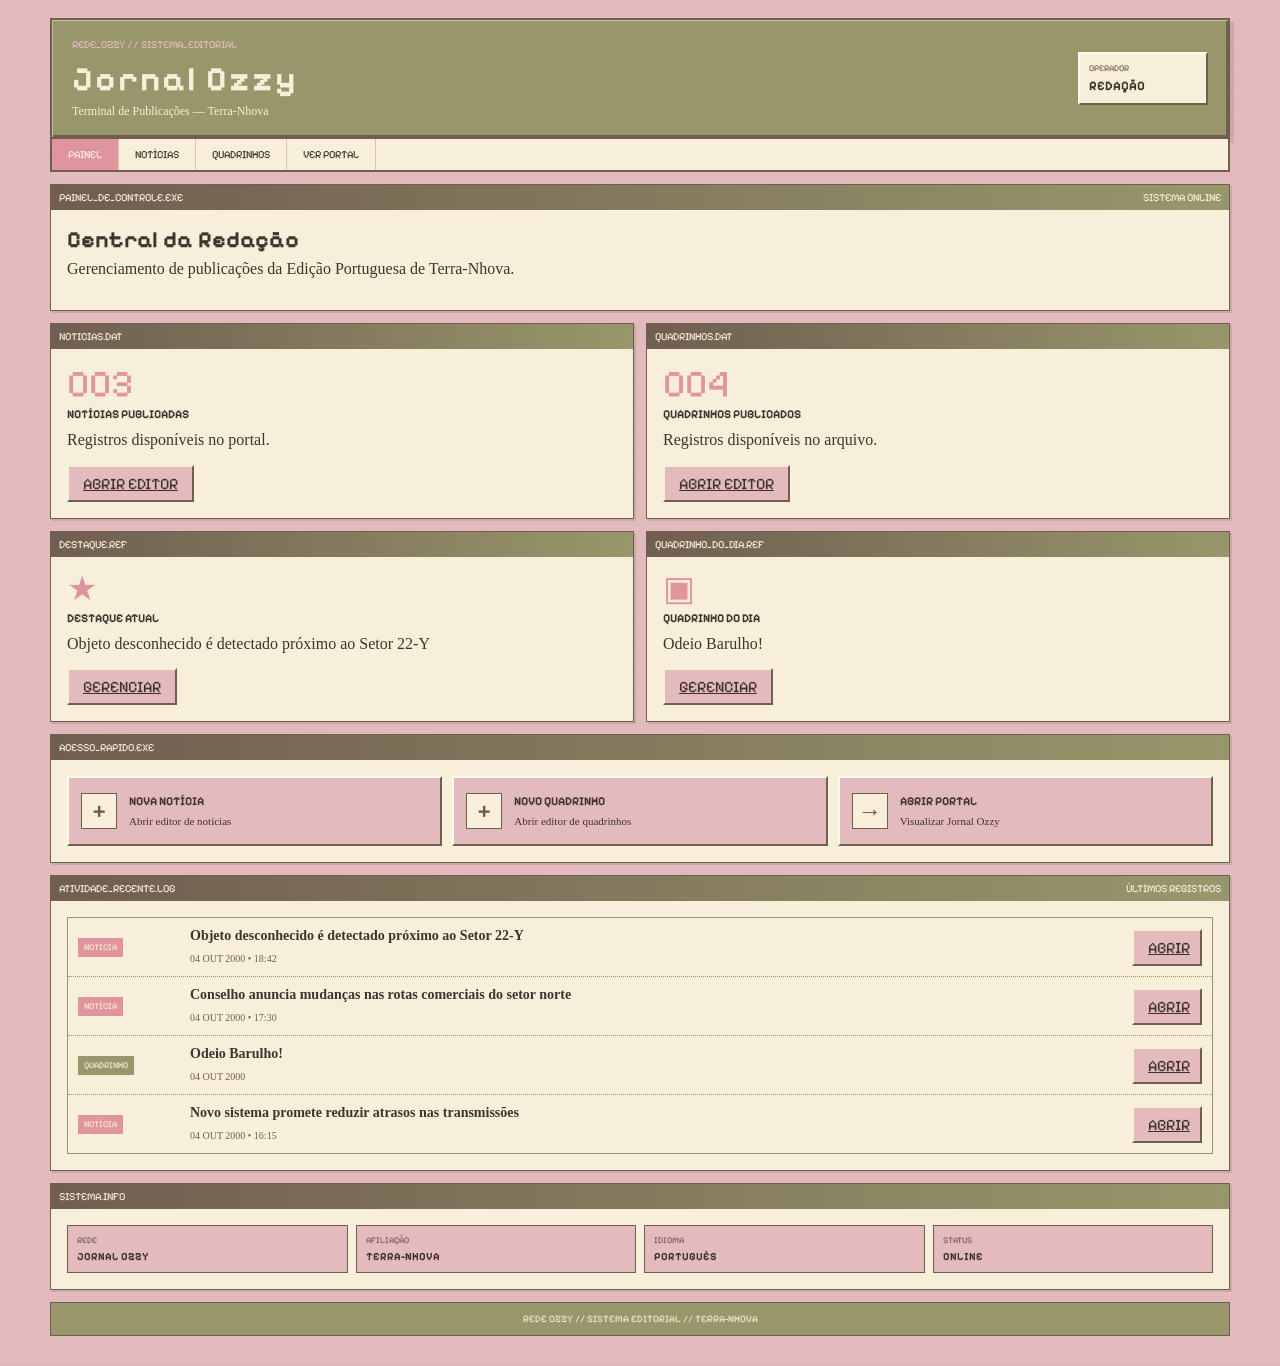
==== dev/index.html @ 7afa3015 "Add files via upload" ====
<!DOCTYPE html>
<html lang="pt-BR">

<head>
    <meta charset="UTF-8">
    <meta name="viewport" content="width=device-width, initial-scale=1.0">

    <title>Sistema Editorial | Jornal Ozzy</title>

    <link rel="stylesheet" href="../css/style.css">
    <link rel="stylesheet" href="../css/dev.css">
</head>

<body class="dev-body">


    <!-- ========================================
         CABEÇALHO DEV
    ========================================= -->

    <header class="dev-topo">

        <div class="dev-identidade">

            <span class="dev-sistema">
                REDE_OZZY // SISTEMA_EDITORIAL
            </span>

            <h1>
                Jornal Ozzy
            </h1>

            <p>
                Terminal de Publicações — Terra-Nhova
            </p>

        </div>


        <div class="dev-status">

            <span>
                OPERADOR
            </span>

            <strong>
                REDAÇÃO
            </strong>

        </div>

    </header>


    <!-- ========================================
         MENU DEV
    ========================================= -->

    <nav class="dev-menu">

        <a href="index.html" class="ativo">
            PAINEL
        </a>

        <a href="noticias.html">
            NOTÍCIAS
        </a>

        <a href="quadrinhos.html">
            QUADRINHOS
        </a>

        <a href="../index.html">
            VER PORTAL
        </a>

    </nav>


    <!-- ========================================
         PAINEL
    ========================================= -->

    <main class="dev-container">


        <!-- ========================================
             STATUS DO SISTEMA
        ========================================= -->

        <section class="dev-janela">

            <div class="dev-barra">

                <span>
                    PAINEL_DE_CONTROLE.EXE
                </span>

                <span>
                    SISTEMA ONLINE
                </span>

            </div>


            <div class="dev-conteudo">

                <h2>
                    Central da Redação
                </h2>

                <p>
                    Gerenciamento de publicações da
                    Edição Portuguesa de Terra-Nhova.
                </p>

            </div>

        </section>


        <!-- ========================================
             RESUMO
        ========================================= -->

        <section class="dev-dashboard-grid">


            <!-- NOTÍCIAS -->

            <article class="dev-janela dev-resumo-card">

                <div class="dev-barra">
                    NOTICIAS.DAT
                </div>

                <div class="dev-conteudo">

                    <span class="dev-resumo-numero" id="total-noticias">
                        003
                    </span>

                    <strong>
                        NOTÍCIAS PUBLICADAS
                    </strong>

                    <p>
                        Registros disponíveis no portal.
                    </p>

                    <a
                        href="noticias.html"
                        class="botao-retro"
                    >
                        ABRIR EDITOR
                    </a>

                </div>

            </article>


            <!-- QUADRINHOS -->

            <article class="dev-janela dev-resumo-card">

                <div class="dev-barra">
                    QUADRINHOS.DAT
                </div>

                <div class="dev-conteudo">

                    <span class="dev-resumo-numero" id="total-quadrinhos">
                        004
                    </span>

                    <strong>
                        QUADRINHOS PUBLICADOS
                    </strong>

                    <p>
                        Registros disponíveis no arquivo.
                    </p>

                    <a
                        href="quadrinhos.html"
                        class="botao-retro"
                    >
                        ABRIR EDITOR
                    </a>

                </div>

            </article>


            <!-- DESTAQUE -->

            <article class="dev-janela dev-resumo-card">

                <div class="dev-barra">
                    DESTAQUE.REF
                </div>

                <div class="dev-conteudo">

                    <span class="dev-resumo-icone">
                        ★
                    </span>

                    <strong>
                        DESTAQUE ATUAL
                    </strong>

                    <p id="destaque-atual">
                        Objeto desconhecido é detectado
                        próximo ao Setor 22-Y
                    </p>

                    <a
                        href="noticias.html"
                        class="botao-retro"
                    >
                        GERENCIAR
                    </a>

                </div>

            </article>


            <!-- QUADRINHO DO DIA -->

            <article class="dev-janela dev-resumo-card">

                <div class="dev-barra">
                    QUADRINHO_DO_DIA.REF
                </div>

                <div class="dev-conteudo">

                    <span class="dev-resumo-icone">
                        ▣
                    </span>

                    <strong>
                        QUADRINHO DO DIA
                    </strong>

                    <p id="quadrinho-atual">
                        Odeio Barulho!
                    </p>

                    <a
                        href="quadrinhos.html"
                        class="botao-retro"
                    >
                        GERENCIAR
                    </a>

                </div>

            </article>

        </section>


        <!-- ========================================
             AÇÕES RÁPIDAS
        ========================================= -->

        <section class="dev-janela">

            <div class="dev-barra">

                <span>
                    ACESSO_RAPIDO.EXE
                </span>

            </div>


            <div class="dev-conteudo">

                <div class="dev-atalhos">


                    <a
                        href="noticias.html"
                        class="dev-atalho"
                    >

                        <span class="dev-atalho-icone">
                            +
                        </span>

                        <div>

                            <strong>
                                NOVA NOTÍCIA
                            </strong>

                            <small>
                                Abrir editor de notícias
                            </small>

                        </div>

                    </a>


                    <a
                        href="quadrinhos.html"
                        class="dev-atalho"
                    >

                        <span class="dev-atalho-icone">
                            +
                        </span>

                        <div>

                            <strong>
                                NOVO QUADRINHO
                            </strong>

                            <small>
                                Abrir editor de quadrinhos
                            </small>

                        </div>

                    </a>


                    <a
                        href="../index.html"
                        class="dev-atalho"
                    >

                        <span class="dev-atalho-icone">
                            →
                        </span>

                        <div>

                            <strong>
                                ABRIR PORTAL
                            </strong>

                            <small>
                                Visualizar Jornal Ozzy
                            </small>

                        </div>

                    </a>

                </div>

            </div>

        </section>


        <!-- ========================================
             ÚLTIMAS PUBLICAÇÕES
        ========================================= -->

        <section class="dev-janela">

            <div class="dev-barra">

                <span>
                    ATIVIDADE_RECENTE.LOG
                </span>

                <span>
                    ÚLTIMOS REGISTROS
                </span>

            </div>


            <div class="dev-conteudo">

                <div
                    class="dev-atividade"
                    id="atividade-recente"
                >


                    <!-- REGISTRO 01 -->

                    <article class="dev-atividade-item">

                        <span class="dev-atividade-tipo">
                            NOTÍCIA
                        </span>

                        <div>

                            <strong>
                                Objeto desconhecido é detectado
                                próximo ao Setor 22-Y
                            </strong>

                            <small>
                                04 OUT 2000 • 18:42
                            </small>

                        </div>

                        <a
                            href="noticias.html"
                            class="botao-retro"
                        >
                            ABRIR
                        </a>

                    </article>


                    <!-- REGISTRO 02 -->

                    <article class="dev-atividade-item">

                        <span class="dev-atividade-tipo">
                            NOTÍCIA
                        </span>

                        <div>

                            <strong>
                                Conselho anuncia mudanças nas
                                rotas comerciais do setor norte
                            </strong>

                            <small>
                                04 OUT 2000 • 17:30
                            </small>

                        </div>

                        <a
                            href="noticias.html"
                            class="botao-retro"
                        >
                            ABRIR
                        </a>

                    </article>


                    <!-- REGISTRO 03 -->

                    <article class="dev-atividade-item">

                        <span class="dev-atividade-tipo dev-tipo-quadrinho">
                            QUADRINHO
                        </span>

                        <div>

                            <strong>
                                Odeio Barulho!
                            </strong>

                            <small>
                                04 OUT 2000
                            </small>

                        </div>

                        <a
                            href="quadrinhos.html"
                            class="botao-retro"
                        >
                            ABRIR
                        </a>

                    </article>


                    <!-- REGISTRO 04 -->

                    <article class="dev-atividade-item">

                        <span class="dev-atividade-tipo">
                            NOTÍCIA
                        </span>

                        <div>

                            <strong>
                                Novo sistema promete reduzir
                                atrasos nas transmissões
                            </strong>

                            <small>
                                04 OUT 2000 • 16:15
                            </small>

                        </div>

                        <a
                            href="noticias.html"
                            class="botao-retro"
                        >
                            ABRIR
                        </a>

                    </article>

                </div>

            </div>

        </section>


        <!-- ========================================
             INFORMAÇÕES DO SISTEMA
        ========================================= -->

        <section class="dev-janela">

            <div class="dev-barra">
                SISTEMA.INFO
            </div>


            <div class="dev-conteudo">

                <div class="dev-sistema-info">

                    <div>

                        <span>
                            REDE
                        </span>

                        <strong>
                            JORNAL OZZY
                        </strong>

                    </div>


                    <div>

                        <span>
                            AFILIAÇÃO
                        </span>

                        <strong>
                            TERRA-NHOVA
                        </strong>

                    </div>


                    <div>

                        <span>
                            IDIOMA
                        </span>

                        <strong>
                            PORTUGUÊS
                        </strong>

                    </div>


                    <div>

                        <span>
                            STATUS
                        </span>

                        <strong>
                            ONLINE
                        </strong>

                    </div>

                </div>

            </div>

        </section>


        <!-- ========================================
             RODAPÉ
        ========================================= -->

        <div class="dev-rodape">

            REDE OZZY //
            SISTEMA EDITORIAL //
            TERRA-NHOVA

        </div>

    </main>

</body>

</html>
---- css/style.css ----
@import url('https://fonts.googleapis.com/css2?family=Pixelify+Sans:wght@400;500;600;700&display=swap');

:root {

  /* PALETA JORNAL OZZY */

  --rosa: #E0949E;
  --rosa-claro: #E3BABE;

  --creme: #F7EFDA;

  --oliva: #98976B;

  --marrom: #705E50;


  /* CORES FUNCIONAIS */

  --verde: #98976B;
  --verde-escuro: #705E50;

  --papel: #E3BABE;
  --papel-claro: #F7EFDA;

  --azul: #E0949E;
  --azul-claro: #E3BABE;

  --borda: #705E50;

  --texto: #3f342d;
}

/* ==============================
   BASE
================================ */

* {
  box-sizing: border-box;
}

body {
  margin: 0;

  background:
    repeating-linear-gradient(
      0deg,
      rgba(0,0,0,.025),
      rgba(0,0,0,.025) 1px,
      transparent 1px,
      transparent 3px
    ),
    #bcb5a1;

  color: var(--texto);

  font-family: "Special Elite", serif;
}


/* ==============================
   CABEÇALHO
================================ */

.topo {
  max-width: 1180px;

  margin: 18px auto 0;
  padding: 20px;

  background: var(--verde);
  color: #eee8d6;

  border: 2px solid #102e2b;

  box-shadow:
    inset 1px 1px #6f8f87,
    inset -2px -2px #082b28,
    4px 4px rgba(0,0,0,.2);

  display: flex;
  justify-content: space-between;
  align-items: center;
}


.logo-area h1 {
  font-family: "Pixelify Sans", sans-serif;

  font-size: 52px;
  letter-spacing: 4px;

  margin: 0;
}


.logo-area p {
  margin: 4px 0 0;

  font-size: 14px;
}


.data {
  text-align: right;

  font-family: "Pixelify Sans";
}

.data span {
  display: block;

  margin-top: 5px;

  font-size: 13px;
}


/* ==============================
   MENU
================================ */

.menu {
  max-width: 1180px;

  margin: 0 auto;

  background: #d8d1be;

  border:
    2px solid var(--borda);

  padding: 5px;

  display: flex;
}


.menu a {
  color: #222;
  text-decoration: none;

  font-family: "Pixelify Sans";

  padding: 9px 18px;

  border-right: 1px solid #858174;
}


.menu a:hover {
  background: var(--azul);
  color: white;
}


/* ==============================
   LAYOUT
================================ */

.pagina {
  max-width: 1180px;

  margin: 15px auto;

  display: grid;

  grid-template-columns:
    minmax(0, 1fr)
    310px;

  gap: 15px;
}


.conteudo {
  display: flex;
  flex-direction: column;

  gap: 15px;
}


.sidebar {
  display: flex;
  flex-direction: column;

  gap: 15px;
}


/* ==============================
   JANELAS WINDOWS
================================ */

.janela {
  background: var(--papel-claro);

  border: 2px solid #817d70;

  box-shadow:
    inset 1px 1px white,
    inset -1px -1px #aaa493,
    3px 3px rgba(0,0,0,.18);
}


.barra-janela {
  height: 31px;

  padding-left: 8px;

  background:
    linear-gradient(
      90deg,
      #1c5887,
      #3c83b4
    );

  color: white;

  display: flex;
  align-items: center;
  justify-content: space-between;

  font-family: "Pixelify Sans";
  font-weight: bold;
}


.controles {
  display: flex;
  gap: 2px;

  margin-right: 3px;
}


.controles button {
  width: 23px;
  height: 23px;

  padding: 0;

  background: #d8d1bd;

  border-top: 2px solid white;
  border-left: 2px solid white;

  border-right: 2px solid #5c5a53;
  border-bottom: 2px solid #5c5a53;

  font-weight: bold;
}


.janela-conteudo {
  padding: 18px;
}


/* ==============================
   MANCHETE
================================ */

.categoria,
.tag {
  display: inline-block;

  background: var(--verde);

  color: white;

  padding: 5px 9px;

  font-family: "Pixelify Sans";
  font-size: 13px;
}


.destaque h2 {
  font-family: Georgia, serif;

  font-size: 37px;
  line-height: 1;

  margin:
    14px 0
    8px;
}


.subtitulo {
  font-size: 17px;

  line-height: 1.5;
}


.imagem-placeholder {
  min-height: 290px;

  background:
    repeating-linear-gradient(
      45deg,
      #cac4b4,
      #cac4b4 10px,
      #d9d3c2 10px,
      #d9d3c2 20px
    );

  border: 2px inset #999487;

  display: flex;

  align-items: center;
  justify-content: center;

  margin: 18px 0;

  font-family: "Pixelify Sans";

  color: #777;
}


/* ==============================
   BOTÕES
================================ */

.botao-retro {
  background: #d8d1bd;

  padding: 7px 14px;

  border-top: 2px solid white;
  border-left: 2px solid white;

  border-right: 2px solid #5f5b50;
  border-bottom: 2px solid #5f5b50;

  font-family: "Pixelify Sans";

  cursor: pointer;
}


.botao-retro:active {
  border-top: 2px solid #5f5b50;
  border-left: 2px solid #5f5b50;

  border-right: 2px solid white;
  border-bottom: 2px solid white;

  transform: translate(1px, 1px);
}


/* ==============================
   QUADRINHOS
================================ */

.titulo-secao {
  display: flex;

  align-items: center;
  justify-content: space-between;
}


.titulo-secao h2 {
  margin: 0 0 15px;

  font-family: "Pixelify Sans";
}


.quadrinho {
  display: grid;

  grid-template-columns: repeat(3, 1fr);

  gap: 8px;
}


.quadro {
  aspect-ratio: 1 / 1;

  border: 3px solid #222;

  background:
    radial-gradient(
      circle,
      #bdb6a3 1px,
      transparent 1px
    );

  background-size: 5px 5px;

  display: flex;

  align-items: center;
  justify-content: center;

  font-family: "Pixelify Sans";
}


/* ==============================
   NOTÍCIAS
================================ */

.noticias-grid {
  display: grid;

  grid-template-columns: repeat(2, 1fr);

  gap: 15px;
}


.card-noticia {
  background: var(--papel-claro);

  padding: 18px;

  border: 2px solid #817d70;

  box-shadow: 3px 3px rgba(0,0,0,.15);
}


.card-noticia h3 {
  font-family: Georgia, serif;

  font-size: 23px;

  margin: 12px 0;
}


.card-noticia a {
  color: var(--azul);

  font-family: "Pixelify Sans";

  font-weight: bold;
}


/* ==============================
   ÚLTIMAS NOTÍCIAS
================================ */

.lista-noticias {
  list-style: none;

  margin: 0;
  padding: 0;
}


.lista-noticias li {
  padding: 12px 5px;

  border-bottom: 1px solid #aaa494;

  line-height: 1.4;
}


.lista-noticias span {
  display: block;

  color: var(--verde);

  font-family: "Pixelify Sans";

  font-weight: bold;
}


/* ==============================
   ENQUETE
================================ */

.sidebar label {
  display: block;

  margin: 12px 0;
}


/* ==============================
   PUBLICIDADE
================================ */

.publicidade {
  padding: 18px;

  text-align: center;

  background: #d5ceb8;

  border: 2px dashed #454238;
}


.publicidade small {
  display: block;

  margin-bottom: 12px;
}


.publicidade strong {
  display: block;

  font-family: "Pixelify Sans";

  font-size: 22px;
}


/* ==============================
   RODAPÉ
================================ */

footer {
  max-width: 1180px;

  margin: 20px auto;

  padding: 12px 16px;

  background: var(--verde);

  color: #eee8d6;

  display: flex;
  justify-content: space-between;

  font-family: "Pixelify Sans";

  border: 2px solid #123c38;
}


/* ==============================
   RESPONSIVO
================================ */

@media (max-width: 800px) {

  .pagina {
    grid-template-columns: 1fr;

    margin: 10px;
  }

  .topo,
  .menu,
  footer {
    margin-left: 10px;
    margin-right: 10px;
  }

  .topo {
    flex-direction: column;
    align-items: flex-start;

    gap: 15px;
  }

  .data {
    text-align: left;
  }

  .quadrinho {
    grid-template-columns: 1fr;
  }

  .noticias-grid {
    grid-template-columns: 1fr;
  }

  .menu {
    overflow-x: auto;
  }

}

/* ========================================
   QUADRINHOS LATERAIS
======================================== */

.quadrinhos-lateral {
  display: flex;
  flex-direction: column;
  gap: 14px;
}


/* título da seção */

.titulo-quadrinhos {
  background: var(--verde);
  color: #f3eddb;

  border: 2px solid #0d302d;

  padding: 7px 10px;

  font-family: "Pixelify Sans", sans-serif;
  font-size: 18px;
  font-weight: bold;

  letter-spacing: 1px;

  box-shadow:
    inset 1px 1px #698d84,
    inset -1px -1px #082b28;
}


.titulo-quadrinhos span {
  margin-right: 5px;
}


/* CARD */

.anuncio-quadrinho {
  background: #e6dfcc;

  border: 2px solid #6f6b60;

  padding: 4px;

  box-shadow:
    inset 1px 1px white,
    inset -1px -1px #aaa493,
    3px 3px rgba(0,0,0,.18);
}


/* barra superior */

.quadrinho-topo {
  background: var(--verde);

  color: #f4eedc;

  padding: 5px 7px;

  display: flex;
  align-items: center;
  justify-content: space-between;

  font-family: "Pixelify Sans", sans-serif;

  font-size: 12px;
}


/* área da imagem */

.quadrinho-imagem {
  margin-top: 4px;

  background: #f7f3e8;

  border:
    1px solid #777266;

  overflow: hidden;
}


.quadrinho-imagem img {
  display: block;

  width: 100%;
  height: auto;

  /* efeito de impressão */
  filter:
    contrast(.97)
    saturate(.88);

  transition:
    filter .15s,
    transform .15s;
}


/* pequeno efeito de link antigo */

.anuncio-quadrinho:hover img {
  filter:
    contrast(1)
    saturate(1);

  transform: scale(1.015);
}


/* informações */

.quadrinho-info {
  padding: 9px 7px 7px;

  border-top: 1px solid #aaa493;
}


.quadrinho-info strong {
  display: block;

  font-family: "Pixelify Sans", sans-serif;

  font-size: 16px;

  color: #272720;

  margin-bottom: 5px;
}


.quadrinho-info span {
  color: #164f72;

  font-family: Arial, sans-serif;

  font-size: 11px;

  text-decoration: underline;

  cursor: pointer;
}


/* deixa ainda mais parecido
   com anúncio de jornal antigo */

.anuncio-quadrinho:nth-child(even) {
  transform: rotate(.15deg);
}

.anuncio-quadrinho:nth-child(odd) {
  transform: rotate(-.1deg);
}


/* RESPONSIVO */

@media (max-width: 800px) {

  .quadrinhos-lateral {
    display: grid;

    grid-template-columns:
      repeat(2, minmax(0, 1fr));

    gap: 10px;
  }

  .titulo-quadrinhos {
    grid-column: 1 / -1;
  }

}


@media (max-width: 500px) {

  .quadrinhos-lateral {
    grid-template-columns: 1fr;
  }

}

/* ========================================
   LOGO DO CABEÇALHO
======================================== */

.logo-edicao {
  width: 350px;
  height: 205px;

  flex: 0 0 330px;

  display: flex;
  align-items: center;
  justify-content: center;

  overflow: hidden;
}

.logo-edicao img {
  display: block;

  width: 100%;
  height: 100%;

  object-fit: contain;

}

/* ========================================
   TIRINHAS COMO PUBLICIDADE
======================================== */

.anuncio-quadrinho {
  position: relative;

  background: #e6dfcc;

  border: 2px solid #666156;

  padding: 4px;

  box-shadow:
    inset 1px 1px #ffffff,
    inset -1px -1px #999385,
    3px 3px rgba(0,0,0,.20);
}


.quadrinho-topo {
  min-height: 25px;

  background:
    linear-gradient(
      90deg,
      #174c48,
      #28645e
    );

  color: #f4eedc;

  padding: 4px 7px;

  display: flex;
  align-items: center;
  justify-content: space-between;

  font-family: "Pixelify Sans", sans-serif;

  font-size: 12px;
}


.quadrinho-imagem {
  margin-top: 4px;

  background: #f4efdf;

  border:
    2px inset #aaa493;

  overflow: hidden;
}


.quadrinho-imagem img {
  width: 100%;
  height: auto;

  display: block;

  filter:
    contrast(.95)
    saturate(.85);

  transition:
    transform .15s,
    filter .15s;
}


.anuncio-quadrinho:hover
.quadrinho-imagem img {

  transform: scale(1.015);

  filter:
    contrast(1)
    saturate(1);
}


.quadrinho-info {
  padding: 8px 6px 6px;

  text-align: center;

  border-top:
    1px solid #aaa493;
}


.quadrinho-info strong {
  display: block;

  font-family:
    "Pixelify Sans",
    sans-serif;

  font-size: 16px;

  margin-bottom: 5px;
}


.quadrinho-info span {
  font-family:
    "Pixelify Sans",
    sans-serif;

  font-size: 10px;

  color: #174c48;

  letter-spacing: 1px;
}


/* aspecto levemente torto
   de recorte de jornal */

.sidebar .anuncio-quadrinho:nth-of-type(odd) {
  transform: rotate(-0.15deg);
}

.sidebar .anuncio-quadrinho:nth-of-type(even) {
  transform: rotate(0.12deg);
}


/* ========================================
   MOBILE
======================================== */

@media (max-width: 800px) {

  .logo-edicao {
    width: 100%;

    padding-left: 0;

    justify-content: flex-start;
  }


  .logo-edicao img {
    max-width: 190px;
    max-height: 90px;
  }

}

/* ========================================
   NOVA PALETA - JORNAL OZZY
======================================== */

body {
  background:
    repeating-linear-gradient(
      0deg,
      rgba(112, 94, 80, .025),
      rgba(112, 94, 80, .025) 1px,
      transparent 1px,
      transparent 3px
    ),
    #E3BABE;
}


/* CABEÇALHO */

.topo {
  background: #98976B;
  color: #F7EFDA;

  border-color: #705E50;

  box-shadow:
    inset 1px 1px #c3c19a,
    inset -2px -2px #705E50,
    4px 4px rgba(112, 94, 80, .25);
}


/* MENU */

.menu {
  background: #F7EFDA;
  border-color: #705E50;
}

.menu a {
  border-right-color: #E3BABE;
}

.menu a:hover {
  background: #E0949E;
  color: #F7EFDA;
}


/* BARRAS DAS JANELAS */

.barra-janela {
  background:
    linear-gradient(
      90deg,
      #705E50,
      #98976B
    );

  color: #F7EFDA;
}


/* JANELAS */

.janela,
.card-noticia {
  background: #F7EFDA;

  border-color: #705E50;
}


/* CATEGORIAS */

.categoria,
.tag {
  background: #E0949E;
  color: #F7EFDA;
}


/* BOTÕES */

.botao-retro {
  background: #E3BABE;

  border-top-color: #F7EFDA;
  border-left-color: #F7EFDA;

  border-right-color: #705E50;
  border-bottom-color: #705E50;

  color: #3f342d;
}

.botao-retro:hover {
  background: #E0949E;
}


/* TIRINHAS / ANÚNCIOS */

.anuncio-quadrinho {
  background: #E3BABE;
  border-color: #705E50;
}

.quadrinho-topo {
  background:
    linear-gradient(
      90deg,
      #705E50,
      #98976B
    );

  color: #F7EFDA;
}

.quadrinho-imagem {
  background: #F7EFDA;
}

.quadrinho-info span {
  color: #705E50;
}


/* PUBLICIDADE */

.publicidade {
  background: #E3BABE;
  border-color: #705E50;
}


/* RODAPÉ */

footer {
  background: #98976B;
  color: #F7EFDA;

  border-color: #705E50;
}

/* ==================================================
   PÁGINA DE NOTÍCIAS
   Afeta somente pages/noticias.html
================================================== */

.pagina-noticias {
    align-items: start;
}

/* ---------- INTRODUÇÃO ---------- */

.pagina-noticias .conteudo-janela {
    padding: 12px;
}

.pagina-noticias .conteudo-janela h2,
.pagina-noticias .conteudo-janela h3 {
    margin-top: 8px;
}

.pagina-noticias .conteudo-janela p {
    line-height: 1.45;
}


/* ==================================================
   DESTAQUE PRINCIPAL
================================================== */

.noticia-destaque {
    margin-top: 12px;
}

.noticia-destaque h2 {
    font-size: 26px;
    line-height: 1.1;
    margin: 12px 0;
}

.imagem-noticia-placeholder {
    width: 100%;
    min-height: 260px;

    margin: 12px 0;

    display: flex;
    align-items: center;
    justify-content: center;

    background:
        repeating-linear-gradient(
            45deg,
            #e3babe,
            #e3babe 10px,
            #f7efda 10px,
            #f7efda 20px
        );

    border: 1px solid #705e50;

    color: #705e50;

    font-family: "Pixelify Sans", monospace;
    font-size: 14px;
}


/* ==================================================
   INFORMAÇÕES DA NOTÍCIA
================================================== */

.meta-noticia {
    margin: 12px 0;

    font-size: 11px;
    color: #705e50;

    border-top: 1px dotted #98976b;

    padding-top: 6px;
}


/* ==================================================
   GRADE DE NOTÍCIAS
================================================== */

.grade-noticias {
    display: grid;

    grid-template-columns:
        repeat(2, minmax(0, 1fr));

    gap: 12px;

    margin-top: 12px;
}

.grade-noticias .card-noticia {
    margin: 0;
}

.card-noticia {
    display: flex;
    flex-direction: column;
}

.card-noticia .conteudo-janela {
    display: flex;
    flex-direction: column;

    flex: 1;
}

.card-noticia h3 {
    font-size: 18px;
    line-height: 1.15;
    margin-bottom: 8px;
}

.card-noticia p {
    flex: 1;
}

.card-noticia .botao-retro {
    align-self: flex-start;
}


/* ==================================================
   ÚLTIMAS NOTÍCIAS
================================================== */

.lista-ultimas {
    padding: 0 !important;
}

.lista-ultimas a {
    display: block;

    padding: 9px 8px;

    color: #3f342d;

    text-decoration: none;

    border-bottom:
        1px dotted #98976b;

    line-height: 1.25;
}

.lista-ultimas a:last-child {
    border-bottom: 0;
}

.lista-ultimas a:hover {
    background: #e3babe;
}

.lista-ultimas strong {
    display: inline-block;

    margin-right: 5px;

    color: #705e50;

    font-family:
        "Pixelify Sans",
        monospace;
}


/* ==================================================
   CATEGORIAS
================================================== */

.categorias-noticias {
    padding: 6px !important;
}

.categorias-noticias a {
    display: block;

    padding: 6px 8px;

    margin-bottom: 4px;

    background: #e3babe;

    border-top: 1px solid #f7efda;
    border-left: 1px solid #f7efda;
    border-right: 1px solid #705e50;
    border-bottom: 1px solid #705e50;

    color: #3f342d;

    text-decoration: none;

    font-family:
        "Pixelify Sans",
        monospace;

    font-size: 12px;
}

.categorias-noticias a:hover {
    background: #e0949e;
}

.categorias-noticias a:active {
    border-top-color: #705e50;
    border-left-color: #705e50;
    border-right-color: #f7efda;
    border-bottom-color: #f7efda;
}


/* ==================================================
   PUBLICIDADE
================================================== */

.pagina-noticias .publicidade {
    margin-top: 12px;
}


/* ==================================================
   MENU ATIVO
================================================== */

.menu .ativo {
    background: #e0949e;
    color: #f7efda;
}


/* ==================================================
   RESPONSIVO
================================================== */

@media (max-width: 800px) {

    .grade-noticias {
        grid-template-columns: 1fr;
    }

    .noticia-destaque h2 {
        font-size: 22px;
    }

    .imagem-noticia-placeholder {
        min-height: 190px;
    }
}

/* ========================================
   TIPOGRAFIA OFICIAL - JORNAL OZZY
======================================== */

/* Elementos da interface */
.logo-area h1,
.menu,
.barra-janela,
.categoria,
.tag,
.botao-retro,
.meta-noticia,
.categorias-noticias,
.lista-ultimas strong,
footer {
    font-family: "Pixelify Sans", monospace;
}

/* Títulos */
h1,
h2,
h3 {
    font-family: "Pixelify Sans", monospace;
}

/* Texto das matérias */
body,
p {
    font-family: Georgia, "Times New Roman", serif;
}
/* ==================================================
   PÁGINA DE QUADRINHOS
   Afeta somente pages/quadrinhos.html
================================================== */

.pagina-quadrinhos {
    align-items: start;
}

.pagina-quadrinhos .conteudo-janela {
    padding: 12px;
}


/* ==================================================
   QUADRINHO DO DIA
================================================== */

.quadrinho-destaque {
    margin-top: 12px;
}

.quadrinho-destaque-cabecalho {
    display: flex;
    justify-content: space-between;
    align-items: flex-start;

    gap: 15px;

    margin-bottom: 10px;
}

.quadrinho-destaque-cabecalho h2 {
    margin: 8px 0 0;
    font-size: 24px;
}


/* IMAGEM PRINCIPAL */

.quadrinho-destaque-imagem {
    width: 100%;

    display: flex;
    justify-content: center;

    box-sizing: border-box;

    padding: 12px;

    background: #e3babe;

    border: 1px solid #705e50;

    overflow: hidden;
}

.quadrinho-destaque-imagem img {
    display: block;

    width: auto;
    max-width: 100%;

    height: auto;
    max-height: 720px;

    object-fit: contain;

    background: #f7efda;

    border: 1px solid #705e50;
}


/* ==================================================
   RODAPÉ DO QUADRINHO
================================================== */

.quadrinho-rodape {
    display: flex;
    justify-content: space-between;
    align-items: center;

    gap: 10px;

    margin-top: 10px;

    font-family: "Pixelify Sans", monospace;
    font-size: 11px;

    color: #705e50;
}

.quadrinho-data {
    font-family: "Pixelify Sans", monospace;
    font-size: 11px;

    color: #705e50;
}


/* ==================================================
   ARQUIVO DE QUADRINHOS
================================================== */

.arquivo-quadrinhos {
    margin-top: 12px;
}

.grade-quadrinhos {
    display: grid;

    grid-template-columns:
        repeat(2, minmax(0, 1fr));

    gap: 12px;
}


/* ==================================================
   CARD DE QUADRINHO
================================================== */

.card-quadrinho {
    min-width: 0;

    background: #f7efda;

    border: 1px solid #705e50;

    box-shadow:
        2px 2px rgba(112, 94, 80, .20);
}

.card-quadrinho-imagem {
    height: 220px;

    display: flex;
    align-items: center;
    justify-content: center;

    padding: 7px;

    box-sizing: border-box;

    background: #e3babe;

    border-bottom: 1px solid #705e50;

    overflow: hidden;
}

.card-quadrinho-imagem img {
    display: block;

    max-width: 100%;
    max-height: 100%;

    width: auto;
    height: auto;

    object-fit: contain;

    background: white;
}

.card-quadrinho-info {
    padding: 10px;
}

.card-quadrinho-info h3 {
    margin: 8px 0;

    font-size: 17px;
}

.card-quadrinho-info .quadrinho-data {
    display: block;

    margin-bottom: 10px;
}


/* ==================================================
   CONTADOR
================================================== */

.arquivo-lateral {
    text-align: center;
}

.contador-quadrinhos {
    margin: 10px 0;

    padding: 7px;

    background: #3f342d;

    color: #f7efda;

    border:
        2px inset #e3babe;

    font-family: "Pixelify Sans", monospace;

    font-size: 26px;

    letter-spacing: 5px;
}


/* ==================================================
   LISTA LATERAL
================================================== */

.lista-quadrinhos {
    padding: 0 !important;
}

.lista-quadrinhos a {
    display: block;

    padding: 8px;

    color: #3f342d;

    text-decoration: none;

    border-bottom:
        1px dotted #98976b;

    line-height: 1.25;
}

.lista-quadrinhos a:last-child {
    border-bottom: 0;
}

.lista-quadrinhos a:hover {
    background: #e3babe;
}

.lista-quadrinhos strong {
    display: block;

    margin-bottom: 2px;

    color: #705e50;

    font-family:
        "Pixelify Sans",
        monospace;
}


/* ==================================================
   RESPONSIVO
================================================== */

@media (max-width: 800px) {

    .grade-quadrinhos {
        grid-template-columns: 1fr;
    }

    .quadrinho-destaque-cabecalho {
        flex-direction: column;
    }

    .quadrinho-destaque-imagem img {
        max-height: none;
    }

    .quadrinho-rodape {
        flex-direction: column;
        align-items: flex-start;
    }

    .card-quadrinho-imagem {
        height: 260px;
    }
}

/* ==================================================
   PÁGINA DE ARQUIVOS
   Afeta somente pages/arquivos.html
================================================== */

.pagina-arquivos {
    align-items: start;
}

.pagina-arquivos .conteudo-janela {
    padding: 12px;
}


/* ==================================================
   EXPLORADOR
================================================== */

.explorador-arquivos {
    margin-top: 12px;
}

.arquivo-toolbar {
    display: flex;
    align-items: center;

    gap: 8px;

    padding: 7px;

    background: #e3babe;

    border-bottom: 1px solid #705e50;
}

.arquivo-endereco {
    flex: 1;

    padding: 5px 7px;

    background: #f7efda;

    border-top: 2px solid #705e50;
    border-left: 2px solid #705e50;
    border-right: 1px solid #fff;
    border-bottom: 1px solid #fff;

    font-family: "Pixelify Sans", monospace;
    font-size: 11px;

    overflow: hidden;
    white-space: nowrap;
}


/* ==================================================
   ÁRVORE DE ARQUIVOS
================================================== */

.arvore-arquivos {
    padding: 12px;

    background: #f7efda;

    font-family: "Pixelify Sans", monospace;
}

.pasta {
    display: flex;
    align-items: center;

    gap: 6px;

    padding: 5px;

    cursor: default;
}

.pasta:hover {
    background: #e3babe;
}

.icone-pasta {
    font-size: 16px;
}

.nivel-1 {
    margin-left: 18px;

    padding-left: 8px;

    border-left: 1px dotted #98976b;
}

.nivel-2 {
    display: flex;
    flex-direction: column;

    gap: 3px;

    margin: 4px 0 7px 18px;

    padding-left: 8px;

    border-left: 1px dotted #98976b;
}


/* ==================================================
   EDIÇÕES
================================================== */

.arquivo-edicao {
    display: flex;
    align-items: center;

    gap: 8px;

    width: 100%;

    padding: 6px 8px;

    background: transparent;

    border: 1px solid transparent;

    text-align: left;

    color: #3f342d;

    cursor: pointer;

    font-family: "Pixelify Sans", monospace;
}

.arquivo-edicao:hover {
    background: #e3babe;

    border-color: #705e50;
}

.arquivo-edicao.selecionado {
    background: #e0949e;

    border: 1px dotted #705e50;
}

.icone-arquivo {
    font-size: 16px;
}

.arquivo-edicao-info {
    display: flex;
    flex-direction: column;
}

.arquivo-edicao-info small {
    margin-top: 2px;

    font-size: 9px;
}


/* ==================================================
   CONTEÚDO DA EDIÇÃO
================================================== */

.conteudo-edicao {
    margin-top: 12px;
}

.arquivo-secao + .arquivo-secao {
    margin-top: 18px;
}

.arquivo-secao-titulo {
    padding: 6px 8px;

    margin-bottom: 6px;

    background: #98976b;

    color: #f7efda;

    border: 1px solid #705e50;

    font-family: "Pixelify Sans", monospace;

    font-weight: bold;
}


/* ==================================================
   ITENS
================================================== */

.arquivo-item {
    display: flex;
    align-items: center;
    justify-content: space-between;

    gap: 12px;

    padding: 10px 5px;

    border-bottom: 1px dotted #98976b;
}

.arquivo-item:last-child {
    border-bottom: 0;
}

.arquivo-item h3 {
    margin: 7px 0 0;

    font-size: 16px;

    line-height: 1.15;
}


/* ==================================================
   QUADRINHO NO ARQUIVO
================================================== */

.arquivo-item-quadrinho {
    display: grid;

    grid-template-columns:
        130px minmax(0, 1fr) auto;

    align-items: center;
}

.arquivo-miniatura {
    width: 130px;
    height: 100px;

    display: flex;
    align-items: center;
    justify-content: center;

    box-sizing: border-box;

    padding: 4px;

    background: #e3babe;

    border: 1px solid #705e50;

    overflow: hidden;
}

.arquivo-miniatura img {
    display: block;

    max-width: 100%;
    max-height: 100%;

    width: auto;
    height: auto;

    object-fit: contain;

    background: white;
}

.arquivo-item-conteudo {
    min-width: 0;
}


/* ==================================================
   ESTATÍSTICAS
================================================== */

.arquivo-estatisticas {
    display: grid;

    gap: 6px;
}

.arquivo-estatisticas div {
    display: flex;
    align-items: center;
    justify-content: space-between;

    padding: 6px;

    background: #e3babe;

    border: 1px solid #705e50;

    font-family: "Pixelify Sans", monospace;
}

.arquivo-estatisticas span {
    font-size: 10px;
}

.arquivo-estatisticas strong {
    padding: 3px 5px;

    background: #3f342d;

    color: #f7efda;

    letter-spacing: 2px;
}


/* ==================================================
   CAMPO DE PESQUISA
================================================== */

.campo-retro {
    display: block;

    width: 100%;

    box-sizing: border-box;

    margin: 7px 0;

    padding: 6px;

    background: #f7efda;

    color: #3f342d;

    border-top: 2px solid #705e50;
    border-left: 2px solid #705e50;
    border-right: 1px solid #fff;
    border-bottom: 1px solid #fff;

    outline: none;

    font-family: "Pixelify Sans", monospace;
}

.campo-retro:focus {
    background: #fffaf0;
}


/* ==================================================
   STATUS
================================================== */

.status-arquivo p:first-child {
    font-family: "Pixelify Sans", monospace;

    color: #705e50;
}

.status-arquivo small {
    display: block;

    margin-top: 8px;

    padding-top: 6px;

    border-top: 1px dotted #98976b;

    color: #705e50;
}


/* ==================================================
   RESPONSIVO
================================================== */

@media (max-width: 800px) {

    .arquivo-toolbar {
        flex-direction: column;
        align-items: stretch;
    }

    .arquivo-item {
        align-items: flex-start;
        flex-direction: column;
    }

    .arquivo-item-quadrinho {
        display: flex;
        flex-direction: column;
        align-items: flex-start;
    }

    .arquivo-miniatura {
        width: 100%;
        height: 180px;
    }

    .nivel-1 {
        margin-left: 8px;
    }

    .nivel-2 {
        margin-left: 10px;
    }
}

/* ==================================================
   PÁGINA INDIVIDUAL DE NOTÍCIA
   Afeta somente pages/noticia.html
================================================== */

.pagina-noticia {
    align-items: start;
}

.pagina-noticia .conteudo-janela {
    padding: 0;
}


/* ==================================================
   CABEÇALHO DA MATÉRIA
================================================== */

.materia-categoria {
    padding: 16px 18px 0;
}

.materia-cabecalho {
    padding: 8px 18px 16px;

    border-bottom: 1px dotted #98976b;
}

.materia-cabecalho h1 {
    max-width: 760px;

    margin: 8px 0 10px;

    font-family: "Pixelify Sans", monospace;
    font-size: 30px;
    line-height: 1.08;

    color: #3f342d;
}

.materia-subtitulo {
    max-width: 720px;

    margin: 0 0 14px;

    font-family: Georgia, "Times New Roman", serif;
    font-size: 16px;
    line-height: 1.4;

    color: #705e50;
}

.materia-informacoes {
    display: flex;
    flex-wrap: wrap;

    gap: 8px 18px;

    font-family: "Pixelify Sans", monospace;
    font-size: 11px;

    color: #705e50;
}


/* ==================================================
   IMAGEM PRINCIPAL
================================================== */

.materia-imagem {
    margin: 0;

    padding: 18px;

    background: #e3babe;

    border-bottom: 1px solid #705e50;
}

.materia-imagem-placeholder {
    min-height: 300px;

    display: flex;
    align-items: center;
    justify-content: center;

    box-sizing: border-box;

    background:
        repeating-linear-gradient(
            45deg,
            #f7efda,
            #f7efda 12px,
            #e3babe 12px,
            #e3babe 24px
        );

    border: 1px solid #705e50;

    color: #705e50;

    font-family: "Pixelify Sans", monospace;
    font-size: 13px;
}

.materia-imagem figcaption {
    margin-top: 6px;

    font-family: Georgia, "Times New Roman", serif;
    font-size: 11px;
    font-style: italic;

    color: #705e50;
}


/* ==================================================
   TEXTO DA MATÉRIA
================================================== */

.materia-texto {
    max-width: 720px;

    margin: 0 auto;

    padding: 26px 28px 32px;

    font-family: Georgia, "Times New Roman", serif;

    color: #3f342d;
}

.materia-texto p {
    margin: 0 0 18px;

    font-size: 16px;
    line-height: 1.65;
}

.materia-texto p:first-child::first-letter {
    float: left;

    margin: 3px 6px 0 0;

    font-family: "Pixelify Sans", monospace;
    font-size: 45px;
    line-height: .8;

    color: #e0949e;
}


/* ==================================================
   CITAÇÃO
================================================== */

.materia-citacao {
    margin: 26px 15px;

    padding: 18px 20px;

    background: #e3babe;

    border-left: 5px solid #e0949e;
    border-top: 1px solid #705e50;
    border-bottom: 1px solid #705e50;

    font-family: Georgia, "Times New Roman", serif;
    font-size: 18px;
    font-style: italic;
    line-height: 1.45;

    color: #3f342d;
}

.materia-citacao span {
    display: block;

    margin-top: 10px;

    font-family: "Pixelify Sans", monospace;
    font-size: 11px;
    font-style: normal;

    color: #705e50;
}


/* ==================================================
   RODAPÉ DA MATÉRIA
================================================== */

.materia-rodape {
    display: flex;
    align-items: center;
    justify-content: space-between;

    gap: 15px;

    padding: 12px 18px;

    background: #98976b;

    border-top: 1px solid #705e50;
}

.materia-arquivo {
    display: flex;
    align-items: center;

    gap: 8px;

    font-family: "Pixelify Sans", monospace;

    color: #f7efda;
}

.materia-arquivo span {
    font-size: 10px;
}

.materia-arquivo strong {
    font-size: 12px;
}


/* ==================================================
   INFORMAÇÕES LATERAIS
================================================== */

.materia-dados {
    display: grid;

    gap: 5px;

    padding: 8px !important;
}

.materia-dados div {
    padding: 6px;

    background: #e3babe;

    border: 1px solid #705e50;
}

.materia-dados span {
    display: block;

    margin-bottom: 3px;

    font-family: "Pixelify Sans", monospace;
    font-size: 9px;

    color: #705e50;
}

.materia-dados strong {
    display: block;

    font-family: "Pixelify Sans", monospace;
    font-size: 11px;

    color: #3f342d;
}


/* ==================================================
   NOTÍCIAS RELACIONADAS
================================================== */

.noticias-relacionadas {
    padding: 0 !important;
}

.noticias-relacionadas a {
    display: block;

    padding: 9px;

    border-bottom: 1px dotted #98976b;

    color: #3f342d;

    font-family: Georgia, "Times New Roman", serif;
    font-size: 13px;
    line-height: 1.25;

    text-decoration: none;
}

.noticias-relacionadas a:last-child {
    border-bottom: 0;
}

.noticias-relacionadas a:hover {
    background: #e3babe;

    text-decoration: underline;
}


/* ==================================================
   RESPONSIVO
================================================== */

@media (max-width: 800px) {

    .materia-cabecalho h1 {
        font-size: 24px;
    }

    .materia-subtitulo {
        font-size: 15px;
    }

    .materia-imagem {
        padding: 10px;
    }

    .materia-imagem-placeholder {
        min-height: 190px;
    }

    .materia-texto {
        padding: 20px 16px 26px;
    }

    .materia-texto p {
        font-size: 15px;
    }

    .materia-citacao {
        margin: 22px 0;
    }

    .materia-rodape {
        flex-direction: column;
        align-items: flex-start;
    }
}
/* ==================================================
   PÁGINA INDIVIDUAL DE QUADRINHO
   Afeta somente pages/quadrinho.html
================================================== */

.pagina-quadrinho {
    align-items: start;
}

.pagina-quadrinho .conteudo-janela {
    padding: 0;
}


/* ==================================================
   CABEÇALHO
================================================== */

.quadrinho-publicacao-cabecalho {
    display: flex;
    justify-content: space-between;
    align-items: flex-start;

    gap: 15px;

    padding: 16px 18px;

    border-bottom: 1px dotted #98976b;
}

.quadrinho-publicacao-cabecalho h1 {
    margin: 8px 0 0;

    font-family: "Pixelify Sans", monospace;
    font-size: 28px;
    line-height: 1.1;

    color: #3f342d;
}

.quadrinho-publicacao-data {
    min-width: 100px;

    padding: 7px;

    background: #e3babe;

    border: 1px solid #705e50;

    text-align: center;

    font-family: "Pixelify Sans", monospace;
}

.quadrinho-publicacao-data span {
    display: block;

    margin-bottom: 3px;

    font-size: 9px;

    color: #705e50;
}

.quadrinho-publicacao-data strong {
    font-size: 11px;
}


/* ==================================================
   IMAGEM PRINCIPAL
================================================== */

.quadrinho-publicacao-imagem {
    margin: 0;

    padding: 18px;

    display: flex;
    align-items: center;
    justify-content: center;

    box-sizing: border-box;

    background: #e3babe;

    border-bottom: 1px solid #705e50;

    overflow: hidden;
}

.quadrinho-publicacao-imagem img {
    display: block;

    width: auto;
    max-width: 100%;

    height: auto;
    max-height: 900px;

    object-fit: contain;

    background: white;

    border: 1px solid #705e50;

    box-shadow:
        3px 3px rgba(112, 94, 80, .20);
}


/* ==================================================
   INFORMAÇÕES DA PUBLICAÇÃO
================================================== */

.quadrinho-publicacao-info {
    display: grid;

    grid-template-columns:
        repeat(3, 1fr);

    gap: 8px;

    padding: 12px 18px;

    background: #f7efda;

    border-bottom: 1px dotted #98976b;
}

.quadrinho-publicacao-info div {
    padding: 7px;

    background: #e3babe;

    border: 1px solid #705e50;

    font-family: "Pixelify Sans", monospace;
}

.quadrinho-publicacao-info span {
    display: block;

    margin-bottom: 3px;

    font-size: 9px;

    color: #705e50;
}

.quadrinho-publicacao-info strong {
    display: block;

    font-size: 11px;

    color: #3f342d;
}


/* ==================================================
   NAVEGAÇÃO
================================================== */

.quadrinho-navegacao {
    display: flex;
    align-items: center;
    justify-content: space-between;

    gap: 8px;

    padding: 12px 18px;

    background: #98976b;
}


/* ==================================================
   INFORMAÇÕES LATERAIS
================================================== */

.quadrinho-dados {
    display: grid;

    gap: 5px;

    padding: 8px !important;
}

.quadrinho-dados div {
    padding: 6px;

    background: #e3babe;

    border: 1px solid #705e50;
}

.quadrinho-dados span {
    display: block;

    margin-bottom: 3px;

    font-family: "Pixelify Sans", monospace;
    font-size: 9px;

    color: #705e50;
}

.quadrinho-dados strong {
    display: block;

    font-family: "Pixelify Sans", monospace;
    font-size: 11px;

    color: #3f342d;
}


/* ==================================================
   OUTROS QUADRINHOS
================================================== */

.outros-quadrinhos {
    padding: 0 !important;
}

.outros-quadrinhos a {
    display: block;

    padding: 9px;

    border-bottom: 1px dotted #98976b;

    color: #3f342d;

    text-decoration: none;

    line-height: 1.25;
}

.outros-quadrinhos a:last-child {
    border-bottom: 0;
}

.outros-quadrinhos a:hover {
    background: #e3babe;
}

.outros-quadrinhos strong {
    display: block;

    margin-bottom: 2px;

    font-family: "Pixelify Sans", monospace;
    font-size: 10px;

    color: #705e50;
}


/* ==================================================
   ARQUIVO
================================================== */

.quadrinho-arquivo-status p {
    margin-top: 0;

    line-height: 1.4;
}


/* ==================================================
   RESPONSIVO
================================================== */

@media (max-width: 800px) {

    .quadrinho-publicacao-cabecalho {
        flex-direction: column;
    }

    .quadrinho-publicacao-data {
        min-width: 0;
        width: 100%;

        box-sizing: border-box;
    }

    .quadrinho-publicacao-imagem {
        padding: 10px;
    }

    .quadrinho-publicacao-imagem img {
        max-height: none;
    }

    .quadrinho-publicacao-info {
        grid-template-columns: 1fr;
    }

    .quadrinho-navegacao {
        flex-direction: column;
        align-items: stretch;
    }

    .quadrinho-navegacao .botao-retro {
        text-align: center;
    }
}

/* ==================================================
   PÁGINA SOBRE
   Afeta somente pages/sobre.html
================================================== */

.pagina-sobre {
    align-items: start;
}

.pagina-sobre .conteudo-janela {
    padding: 14px 16px;
}

.sobre-secao,
.sobre-final {
    margin-top: 12px;
}


/* ==================================================
   APRESENTAÇÃO
================================================== */

.sobre-apresentacao h1 {
    margin: 10px 0 14px;

    font-family: "Pixelify Sans", monospace;
    font-size: 27px;

    color: #3f342d;
}

.sobre-apresentacao p,
.sobre-secao p {
    line-height: 1.55;
}

.sobre-destaque {
    font-size: 16px;
}


/* ==================================================
   AVISO INICIAL
================================================== */

.sobre-aviso {
    display: flex;
    align-items: center;

    gap: 10px;

    margin-top: 18px;
    padding: 10px 12px;

    background: #e3babe;

    border-left: 5px solid #e0949e;
    border-top: 1px solid #705e50;
    border-right: 1px solid #705e50;
    border-bottom: 1px solid #705e50;
}

.sobre-aviso strong {
    flex-shrink: 0;

    font-family: "Pixelify Sans", monospace;

    color: #705e50;
}

.sobre-aviso span {
    line-height: 1.3;
}


/* ==================================================
   TÍTULOS DAS SEÇÕES
================================================== */

.sobre-secao h2 {
    margin: 2px 0 14px;

    font-family: "Pixelify Sans", monospace;
    font-size: 21px;

    color: #3f342d;
}


/* ==================================================
   PROBLEMA IDENTIFICADO
================================================== */

.sobre-problema {
    margin: 18px 0;

    padding: 12px;

    background: #e3babe;

    border: 1px solid #705e50;

    box-shadow:
        inset 2px 2px #f7efda,
        inset -2px -2px #98976b;
}

.sobre-problema span {
    display: block;

    margin-bottom: 6px;

    font-family: "Pixelify Sans", monospace;
    font-size: 10px;

    color: #705e50;
}

.sobre-problema strong {
    display: block;

    font-family: "Pixelify Sans", monospace;
    font-size: 14px;
    line-height: 1.3;

    color: #3f342d;
}


/* ==================================================
   DIAGRAMA DA REDE OZZY
================================================== */

.rede-ozzy {
    max-width: 420px;

    margin: 24px auto;

    padding: 18px;

    background: #e3babe;

    border: 1px solid #705e50;

    box-shadow:
        inset 2px 2px #f7efda,
        inset -2px -2px #98976b;

    text-align: center;

    font-family: "Pixelify Sans", monospace;
}

.rede-item {
    width: 75%;

    margin: 0 auto;

    padding: 8px 10px;

    box-sizing: border-box;

    background: #f7efda;

    border-top: 2px solid #fffaf0;
    border-left: 2px solid #fffaf0;
    border-right: 2px solid #705e50;
    border-bottom: 2px solid #705e50;

    font-size: 12px;
}

.rede-principal {
    width: 90%;

    background: #98976b;

    color: #f7efda;

    font-size: 14px;
}

.rede-afiliacoes {
    background: #e0949e;

    color: #f7efda;
}

.rede-terranova {
    width: 90%;

    background: #705e50;

    color: #f7efda;
}

.rede-linha {
    height: 24px;

    display: flex;
    align-items: center;
    justify-content: center;

    color: #705e50;

    font-family: monospace;
    font-size: 18px;
}


/* ==================================================
   IDENTIFICAÇÃO LATERAL
================================================== */

.sobre-identificacao {
    display: grid;

    gap: 5px;

    padding: 8px !important;
}

.sobre-identificacao div {
    padding: 6px;

    background: #e3babe;

    border: 1px solid #705e50;
}

.sobre-identificacao span {
    display: block;

    margin-bottom: 2px;

    font-family: "Pixelify Sans", monospace;
    font-size: 9px;

    color: #705e50;
}

.sobre-identificacao strong {
    display: block;

    font-family: "Pixelify Sans", monospace;
    font-size: 11px;

    color: #3f342d;
}


/* ==================================================
   STATUS
================================================== */

.sobre-status strong {
    display: block;

    padding: 7px;

    background: #98976b;

    color: #f7efda;

    border: 1px solid #705e50;

    font-family: "Pixelify Sans", monospace;
    font-size: 11px;
}

.sobre-status p {
    margin-bottom: 0;

    line-height: 1.4;
}


/* ==================================================
   MENSAGEM FINAL
================================================== */

.sobre-final .conteudo-janela {
    padding: 22px;

    text-align: center;
}

.sobre-final p {
    margin: 0 0 8px;

    font-family: "Pixelify Sans", monospace;
    font-size: 16px;
}

.sobre-final blockquote {
    margin: 0;

    font-family: Georgia, "Times New Roman", serif;
    font-size: 20px;
    font-style: italic;

    color: #705e50;
}


/* ==================================================
   RESPONSIVO
================================================== */

@media (max-width: 800px) {

    .sobre-aviso {
        flex-direction: column;
        align-items: flex-start;
    }

    .rede-ozzy {
        padding: 12px;
    }

    .rede-item,
    .rede-principal,
    .rede-terranova {
        width: 100%;
    }

    .sobre-final blockquote {
        font-size: 17px;
    }
}

/* ==================================================
   AJUSTES EXCLUSIVOS DO DASHBOARD
================================================== */

/* Quadrinho do dia */

#quadrinho-do-dia .quadrinho-destaque-imagem {
    height: 360px;

    padding: 12px;

    display: flex;
    align-items: center;
    justify-content: center;

    overflow: hidden;

    background: #e3babe;
}

#quadrinho-do-dia .quadrinho-destaque-imagem img {
    display: block;

    width: auto;
    height: auto;

    max-width: 100%;
    max-height: 100%;

    object-fit: contain;

    border: 1px solid #705e50;
}


/* Rodapé do quadrinho */

#quadrinho-do-dia .quadrinho-rodape {
    padding: 10px 0 0;

    display: flex;
    justify-content: space-between;
    align-items: center;
}


/* Quadrinhos usados como publicidade na lateral */

.sidebar .anuncio-quadrinho .quadrinho-imagem {
    max-height: 300px;

    overflow: hidden;
}

.sidebar .anuncio-quadrinho .quadrinho-imagem img {
    width: 100%;
    height: 100%;

    max-height: 300px;

    object-fit: contain;
}

/* ==================================================
   ÚLTIMAS NOTÍCIAS
   Usado no Dashboard e em Notícias
================================================== */

.lista-ultimas {
    padding: 0 !important;
}

.lista-ultimas a {
    display: block;

    padding: 6px 7px;

    border-bottom: 1px dotted #98976b;

    color: #3f342d;

    font-family: Georgia, "Times New Roman", serif;
    font-size: 12px;
    line-height: 1.15;

    text-decoration: none;
}

.lista-ultimas a:last-child {
    border-bottom: none;
}

.lista-ultimas strong {
    display: inline;

    margin-right: 5px;

    font-family: "Pixelify Sans", monospace;
    font-size: 10px;
    font-weight: 600;

    color: #705e50;
}

.lista-ultimas a:hover {
    background: #e3babe;
    color: #3f342d;
}

/* ==================================================
   PRIMEIRO ACESSO - REDE OZZY
================================================== */

.acesso-overlay {
    position: fixed;

    inset: 0;

    z-index: 9999;

    display: flex;
    align-items: center;
    justify-content: center;

    padding: 20px;

    box-sizing: border-box;

    background:
        repeating-linear-gradient(
            0deg,
            rgba(0, 0, 0, .08),
            rgba(0, 0, 0, .08) 1px,
            transparent 1px,
            transparent 3px
        ),
        rgba(63, 52, 45, .82);
}


/* ==================================================
   JANELA
================================================== */

.acesso-janela {
    width: 100%;
    max-width: 680px;

    background: #f7efda;

    border-top: 2px solid #fffaf0;
    border-left: 2px solid #fffaf0;
    border-right: 3px solid #705e50;
    border-bottom: 3px solid #705e50;

    box-shadow:
        8px 8px 0 rgba(0, 0, 0, .25);
}


/* ==================================================
   BARRA SUPERIOR
================================================== */

.acesso-barra {
    min-height: 28px;

    padding: 5px 8px;

    box-sizing: border-box;

    display: flex;
    align-items: center;
    justify-content: space-between;

    gap: 10px;

    background:
        linear-gradient(
            90deg,
            #705e50,
            #98976b
        );

    color: #f7efda;

    font-family: "Pixelify Sans", monospace;
    font-size: 10px;
}


/* ==================================================
   CONTEÚDO
================================================== */

.acesso-conteudo {
    padding: 22px;
}


/* ==================================================
   IDENTIDADE
================================================== */

.acesso-identidade {
    padding-bottom: 16px;

    border-bottom: 1px dotted #98976b;

    text-align: center;
}

.acesso-status {
    display: inline-block;

    margin-bottom: 8px;
    padding: 4px 7px;

    background: #98976b;

    color: #f7efda;

    font-family: "Pixelify Sans", monospace;
    font-size: 9px;
}

.acesso-identidade h1 {
    margin: 0;

    font-family: "Pixelify Sans", monospace;
    font-size: 38px;
    letter-spacing: 2px;

    color: #3f342d;
}

.acesso-identidade p {
    margin: 4px 0 0;

    color: #705e50;

    font-size: 12px;
}


/* ==================================================
   MENSAGEM
================================================== */

.acesso-mensagem {
    margin: 20px auto;

    max-width: 520px;

    text-align: center;
}

.acesso-mensagem h2 {
    margin: 0 0 7px;

    font-family: "Pixelify Sans", monospace;
    font-size: 18px;

    color: #3f342d;
}

.acesso-mensagem p {
    margin: 0;

    font-size: 13px;
    line-height: 1.4;

    color: #705e50;
}


/* ==================================================
   OPÇÕES
================================================== */

.acesso-opcoes {
    display: grid;

    grid-template-columns:
        repeat(2, 1fr);

    gap: 14px;
}


/* ==================================================
   CARDS
================================================== */

.acesso-card {
    min-height: 190px;

    padding: 18px;

    display: flex;
    flex-direction: column;
    align-items: center;
    justify-content: center;

    background: #e3babe;

    border-top: 2px solid #fffaf0;
    border-left: 2px solid #fffaf0;
    border-right: 3px solid #705e50;
    border-bottom: 3px solid #705e50;

    border-radius: 0;

    color: #3f342d;

    cursor: pointer;

    text-align: center;
}

.acesso-card:hover {
    background: #e0949e;

    color: #f7efda;
}

.acesso-card:active {
    border-top: 3px solid #705e50;
    border-left: 3px solid #705e50;
    border-right: 2px solid #fffaf0;
    border-bottom: 2px solid #fffaf0;
}


/* ==================================================
   ÍCONES
================================================== */

.acesso-card-icone {
    width: 48px;
    height: 48px;

    margin-bottom: 12px;

    display: flex;
    align-items: center;
    justify-content: center;

    background: #f7efda;

    border: 1px solid #705e50;

    color: #705e50;

    font-family: "Pixelify Sans", monospace;
    font-size: 28px;
}


/* ==================================================
   TEXTO DOS CARDS
================================================== */

.acesso-card strong {
    font-family: "Pixelify Sans", monospace;
    font-size: 18px;
}

.acesso-card p {
    min-height: 36px;

    margin: 8px 0 13px;

    font-family: Georgia, "Times New Roman", serif;
    font-size: 12px;
    line-height: 1.4;
}

.acesso-entrar {
    padding: 5px 8px;

    background: #f7efda;

    border: 1px solid #705e50;

    color: #705e50;

    font-family: "Pixelify Sans", monospace;
    font-size: 10px;
}


/* ==================================================
   EDITOR
================================================== */

.acesso-card-editor {
    background: #98976b;

    color: #f7efda;
}

.acesso-card-editor:hover {
    background: #705e50;
}


/* ==================================================
   AVISO
================================================== */

.acesso-aviso {
    margin-top: 18px;

    padding: 8px 10px;

    background: #f4ecd7;

    border: 1px solid #98976b;

    color: #705e50;

    font-size: 11px;

    text-align: center;
}

.acesso-aviso strong {
    font-family: "Pixelify Sans", monospace;
}


/* ==================================================
   RODAPÉ
================================================== */

.acesso-rodape {
    margin-top: 14px;

    display: flex;
    justify-content: space-between;

    gap: 10px;

    color: #98976b;

    font-family: "Pixelify Sans", monospace;
    font-size: 9px;
}


/* ==================================================
   RESPONSIVO
================================================== */

@media (max-width: 600px) {

    .acesso-overlay {
        padding: 10px;
    }

    .acesso-conteudo {
        padding: 15px;
    }

    .acesso-opcoes {
        grid-template-columns: 1fr;
    }

    .acesso-card {
        min-height: 150px;
    }

    .acesso-identidade h1 {
        font-size: 30px;
    }

    .acesso-barra span:last-child {
        display: none;
    }

    .acesso-rodape {
        flex-direction: column;

        text-align: center;
    }

}

/* ==================================================
   AUTENTICAÇÃO EDITORIAL
================================================== */

.login-overlay {
    position: fixed;
    inset: 0;

    z-index: 10000;

    display: none;
    align-items: center;
    justify-content: center;

    padding: 20px;

    box-sizing: border-box;

    background:
        repeating-linear-gradient(
            0deg,
            rgba(0, 0, 0, .08),
            rgba(0, 0, 0, .08) 1px,
            transparent 1px,
            transparent 3px
        ),
        rgba(63, 52, 45, .86);
}


/* JANELA */

.login-janela {
    width: 100%;
    max-width: 540px;

    background: #f7efda;

    border-top: 2px solid #fffaf0;
    border-left: 2px solid #fffaf0;
    border-right: 3px solid #705e50;
    border-bottom: 3px solid #705e50;

    box-shadow:
        8px 8px 0 rgba(0, 0, 0, .25);
}


/* BARRA */

.login-barra {
    min-height: 28px;

    padding: 5px 8px;

    box-sizing: border-box;

    display: flex;
    align-items: center;
    justify-content: space-between;

    gap: 10px;

    background:
        linear-gradient(
            90deg,
            #705e50,
            #98976b
        );

    color: #f7efda;

    font-family: "Pixelify Sans", monospace;
    font-size: 10px;
}


/* CONTEÚDO */

.login-conteudo {
    padding: 22px;
}


/* CABEÇALHO */

.login-cabecalho {
    display: grid;

    grid-template-columns: 60px 1fr;

    gap: 14px;

    align-items: center;

    padding-bottom: 16px;

    border-bottom: 1px dotted #98976b;
}

.login-icone {
    width: 54px;
    height: 54px;

    display: flex;
    align-items: center;
    justify-content: center;

    background: #98976b;

    border-top: 2px solid #c9c8a3;
    border-left: 2px solid #c9c8a3;
    border-right: 2px solid #705e50;
    border-bottom: 2px solid #705e50;

    color: #f7efda;

    font-family: "Pixelify Sans", monospace;
    font-size: 28px;
}

.login-cabecalho span {
    display: block;

    margin-bottom: 4px;

    color: #98976b;

    font-family: "Pixelify Sans", monospace;
    font-size: 9px;
}

.login-cabecalho h2 {
    margin: 0 0 4px;

    color: #3f342d;

    font-family: "Pixelify Sans", monospace;
    font-size: 19px;
}

.login-cabecalho p {
    margin: 0;

    color: #705e50;

    font-size: 12px;
    line-height: 1.35;
}


/* STATUS */

.login-status {
    margin: 16px 0;

    padding: 7px 9px;

    display: flex;
    align-items: center;

    gap: 7px;

    background: #f4ecd7;

    border: 1px solid #98976b;

    color: #705e50;

    font-family: "Pixelify Sans", monospace;
    font-size: 10px;
}

.login-status-luz {
    width: 8px;
    height: 8px;

    display: block;

    background: #98976b;

    border: 1px solid #705e50;
}


/* CAMPOS */

.login-campo {
    margin-bottom: 14px;
}

.login-campo label {
    display: block;

    margin-bottom: 5px;

    color: #705e50;

    font-family: "Pixelify Sans", monospace;
    font-size: 10px;
}

.login-campo input {
    width: 100%;

    padding: 9px;

    box-sizing: border-box;

    background: #fffaf0;

    border-top: 2px solid #705e50;
    border-left: 2px solid #705e50;
    border-right: 2px solid #d8cfb8;
    border-bottom: 2px solid #d8cfb8;

    border-radius: 0;

    outline: none;

    color: #3f342d;

    font-family: "Pixelify Sans", monospace;
    font-size: 13px;
}

.login-campo input:focus {
    background: #fffdf7;

    outline: 1px dotted #e0949e;
    outline-offset: -4px;
}


/* INFORMAÇÕES */

.login-info {
    margin: 18px 0;

    display: grid;

    grid-template-columns:
        repeat(3, 1fr);

    gap: 6px;
}

.login-info div {
    padding: 7px;

    background: #e3babe;

    border: 1px solid #98976b;
}

.login-info span {
    display: block;

    margin-bottom: 3px;

    color: #705e50;

    font-family: "Pixelify Sans", monospace;
    font-size: 8px;
}

.login-info strong {
    display: block;

    color: #3f342d;

    font-family: "Pixelify Sans", monospace;
    font-size: 9px;
}


/* BOTÕES */

.login-acoes {
    display: flex;

    align-items: center;
    justify-content: space-between;

    gap: 10px;
}

.login-autenticar {
    background: #98976b !important;
    color: #f7efda !important;
}

.login-autenticar:hover {
    background: #705e50 !important;
}


/* RODAPÉ */

.login-rodape {
    margin-top: 18px;
    padding-top: 10px;

    display: flex;
    justify-content: space-between;

    gap: 10px;

    border-top: 1px dotted #98976b;

    color: #98976b;

    font-family: "Pixelify Sans", monospace;
    font-size: 8px;
}


/* RESPONSIVO */

@media (max-width: 520px) {

    .login-overlay {
        padding: 10px;
    }

    .login-conteudo {
        padding: 15px;
    }

    .login-cabecalho {
        grid-template-columns: 1fr;

        text-align: center;
    }

    .login-icone {
        margin: auto;
    }

    .login-info {
        grid-template-columns: 1fr;
    }

    .login-acoes {
        flex-direction: column-reverse;
        align-items: stretch;
    }

    .login-acoes .botao-retro {
        width: 100%;
    }

    .login-barra span:last-child {
        display: none;
    }

}
---- css/dev.css ----
/* ==================================================
   JORNAL OZZY
   SISTEMA EDITORIAL / ÁREA DEV
================================================== */


/* ==================================================
   BASE
================================================== */

.dev-body {
    margin: 0;

    background:
        repeating-linear-gradient(
            0deg,
            rgba(112, 94, 80, .025),
            rgba(112, 94, 80, .025) 1px,
            transparent 1px,
            transparent 3px
        ),
        #e3babe;

    color: #3f342d;

    font-family: Georgia, "Times New Roman", serif;
}


/* ==================================================
   CABEÇALHO
================================================== */

.dev-topo {
    max-width: 1180px;

    margin: 18px auto 0;
    padding: 18px 20px;

    box-sizing: border-box;

    display: flex;
    align-items: center;
    justify-content: space-between;

    gap: 20px;

    background: #98976b;
    color: #f7efda;

    border: 2px solid #705e50;

    box-shadow:
        inset 1px 1px #c3c19a,
        inset -2px -2px #705e50,
        4px 4px rgba(112, 94, 80, .20);
}

.dev-sistema {
    display: block;

    margin-bottom: 8px;

    font-family: "Pixelify Sans", monospace;
    font-size: 11px;

    color: #e3babe;
}

.dev-identidade h1 {
    margin: 0;

    font-family: "Pixelify Sans", monospace;
    font-size: 34px;
    letter-spacing: 2px;
}

.dev-identidade p {
    margin: 4px 0 0;

    font-size: 12px;
}

.dev-status {
    min-width: 130px;

    padding: 9px;

    box-sizing: border-box;

    background: #f7efda;

    border-top: 2px solid #fffaf0;
    border-left: 2px solid #fffaf0;
    border-right: 2px solid #705e50;
    border-bottom: 2px solid #705e50;

    color: #3f342d;

    font-family: "Pixelify Sans", monospace;
}

.dev-status span {
    display: block;

    margin-bottom: 4px;

    font-size: 9px;

    color: #705e50;
}

.dev-status strong {
    display: block;

    font-size: 13px;
}


/* ==================================================
   MENU
================================================== */

.dev-menu {
    max-width: 1180px;

    margin: 0 auto 12px;

    box-sizing: border-box;

    display: flex;

    background: #f7efda;

    border-left: 2px solid #705e50;
    border-right: 2px solid #705e50;
    border-bottom: 2px solid #705e50;
}

.dev-menu a {
    padding: 9px 16px;

    border-right: 1px solid #e3babe;

    color: #3f342d;

    font-family: "Pixelify Sans", monospace;
    font-size: 11px;

    text-decoration: none;
}

.dev-menu a:hover,
.dev-menu a.ativo {
    background: #e0949e;
    color: #f7efda;
}


/* ==================================================
   CONTAINER
================================================== */

.dev-container {
    max-width: 1180px;

    margin: 0 auto 30px;
}


/* ==================================================
   JANELAS
================================================== */

.dev-janela {
    margin-bottom: 12px;

    background: #f7efda;

    border: 1px solid #705e50;

    box-shadow:
        2px 2px rgba(112, 94, 80, .20);
}

.dev-barra {
    min-height: 25px;

    padding: 5px 8px;

    box-sizing: border-box;

    display: flex;
    align-items: center;
    justify-content: space-between;

    gap: 10px;

    background:
        linear-gradient(
            90deg,
            #705e50,
            #98976b
        );

    color: #f7efda;

    font-family: "Pixelify Sans", monospace;
    font-size: 11px;
}

.dev-conteudo {
    padding: 16px;
}

.dev-conteudo h2 {
    margin: 0 0 7px;

    font-family: "Pixelify Sans", monospace;
    font-size: 23px;
}

.dev-conteudo > p {
    margin-top: 0;
}


/* ==================================================
   FORMULÁRIO
================================================== */

.dev-campo {
    min-width: 0;
}

.dev-campo-grande {
    margin-bottom: 16px;
}

.dev-campo label {
    display: block;

    margin-bottom: 5px;

    font-family: "Pixelify Sans", monospace;
    font-size: 11px;

    color: #705e50;
}


/* INPUTS */

.dev-campo input,
.dev-campo select,
.dev-campo textarea {
    width: 100%;

    padding: 8px;

    box-sizing: border-box;

    background: #fffaf0;

    border-top: 2px solid #705e50;
    border-left: 2px solid #705e50;
    border-right: 2px solid #d8cfb8;
    border-bottom: 2px solid #d8cfb8;

    border-radius: 0;

    color: #3f342d;

    font-family: Georgia, "Times New Roman", serif;
    font-size: 14px;

    outline: none;
}

.dev-campo textarea {
    resize: vertical;

    line-height: 1.5;
}

.dev-campo input:focus,
.dev-campo select:focus,
.dev-campo textarea:focus {
    background: #fffdf7;

    outline: 1px dotted #e0949e;
    outline-offset: -4px;
}


/* ==================================================
   GRID DE CAMPOS
================================================== */

.dev-grid {
    display: grid;

    grid-template-columns:
        1.2fr
        1.4fr
        .8fr
        .7fr;

    gap: 12px;

    margin-bottom: 16px;
}

.dev-grid-2 {
    grid-template-columns:
        repeat(2, 1fr);

    margin-bottom: 0;
}


/* ==================================================
   FIELDSETS / BLOCOS
================================================== */

.dev-bloco {
    margin: 0 0 16px;
    padding: 14px;

    background: #f4ecd7;

    border: 1px solid #98976b;
}

.dev-bloco legend {
    padding: 0 7px;

    color: #705e50;

    font-family: "Pixelify Sans", monospace;
    font-size: 11px;
}


/* ==================================================
   UPLOAD DA IMAGEM
================================================== */

.dev-upload {
    display: grid;

    grid-template-columns: 240px 1fr;

    gap: 15px;

    margin-bottom: 14px;
}

.dev-preview-imagem {
    height: 145px;

    display: flex;
    align-items: center;
    justify-content: center;

    overflow: hidden;

    background:
        repeating-linear-gradient(
            45deg,
            #f7efda,
            #f7efda 10px,
            #e3babe 10px,
            #e3babe 20px
        );

    border: 1px solid #705e50;

    color: #705e50;

    font-family: "Pixelify Sans", monospace;
    font-size: 11px;
}

.dev-preview-imagem img {
    width: 100%;
    height: 100%;

    object-fit: contain;

    background: #fff;
}

.dev-upload-controles {
    display: flex;
    flex-direction: column;
    align-items: flex-start;
    justify-content: center;

    gap: 8px;
}

.dev-upload-controles small {
    color: #705e50;

    font-size: 11px;
}


/* ==================================================
   CHECKBOX
================================================== */

.dev-check {
    display: flex;
    align-items: center;

    gap: 8px;

    cursor: pointer;

    font-family: "Pixelify Sans", monospace;
    font-size: 12px;
}

.dev-check input {
    width: 15px;
    height: 15px;

    margin: 0;
}

.dev-ajuda {
    margin: 8px 0 0 !important;

    color: #705e50;

    font-size: 12px;
    font-style: italic;
}


/* ==================================================
   BOTÕES / AÇÕES
================================================== */

.dev-acoes {
    display: flex;
    align-items: center;
    justify-content: space-between;

    gap: 15px;

    padding-top: 4px;
}

.dev-acoes > div {
    display: flex;

    gap: 8px;
}

.dev-acoes button {
    cursor: pointer;
}

.dev-publicar {
    background: #e0949e !important;

    font-weight: bold;
}

.dev-publicar:hover {
    background: #d98290 !important;
}


/* ==================================================
   LISTA DE PUBLICAÇÕES
================================================== */

.dev-lista-cabecalho,
.dev-publicacao-item {
    display: grid;

    grid-template-columns:
        55px
        minmax(280px, 1fr)
        140px
        120px
        150px;

    gap: 10px;

    align-items: center;
}

.dev-lista-cabecalho {
    padding: 7px 9px;

    background: #98976b;

    color: #f7efda;

    font-family: "Pixelify Sans", monospace;
    font-size: 10px;
}

.dev-publicacao-item {
    padding: 10px 9px;

    border-bottom: 1px dotted #98976b;
}

.dev-publicacao-item:last-child {
    border-bottom: 0;
}

.dev-publicacao-item:hover {
    background: #f0dfd2;
}

.dev-id {
    font-family: "Pixelify Sans", monospace;
    font-size: 13px;

    color: #705e50;
}

.dev-publicacao-item strong {
    display: block;

    margin-bottom: 3px;

    font-size: 14px;
}

.dev-publicacao-item small {
    display: block;

    color: #705e50;

    font-size: 10px;
}

.dev-tag {
    width: fit-content;

    padding: 4px 6px;

    background: #e0949e;
    color: #f7efda;

    font-family: "Pixelify Sans", monospace;
    font-size: 9px;
}

.dev-item-acoes {
    display: flex;

    gap: 5px;
}

.dev-item-acoes .botao-retro {
    padding: 5px 7px;

    font-size: 9px;
}


/* ==================================================
   RODAPÉ
================================================== */

.dev-rodape {
    padding: 10px;

    background: #98976b;

    border: 1px solid #705e50;

    color: #f7efda;

    font-family: "Pixelify Sans", monospace;
    font-size: 10px;

    text-align: center;
}


/* ==================================================
   RESPONSIVO
================================================== */

@media (max-width: 900px) {

    .dev-topo,
    .dev-menu,
    .dev-container {
        width: calc(100% - 20px);
    }

    .dev-grid {
        grid-template-columns:
            repeat(2, 1fr);
    }

    .dev-lista-cabecalho {
        display: none;
    }

    .dev-publicacao-item {
        grid-template-columns:
            50px
            1fr;
    }

    .dev-publicacao-item > * {
        min-width: 0;
    }

    .dev-tag,
    .dev-item-acoes {
        grid-column: 2;
    }

}


@media (max-width: 600px) {

    .dev-topo {
        flex-direction: column;
        align-items: stretch;
    }

    .dev-status {
        width: 100%;
    }

    .dev-menu {
        flex-wrap: wrap;
    }

    .dev-menu a {
        flex: 1;

        text-align: center;
    }

    .dev-grid,
    .dev-grid-2 {
        grid-template-columns: 1fr;
    }

    .dev-upload {
        grid-template-columns: 1fr;
    }

    .dev-preview-imagem {
        height: 190px;
    }

    .dev-acoes {
        flex-direction: column;
        align-items: stretch;
    }

    .dev-acoes > div {
        flex-direction: column;
    }

    .dev-acoes .botao-retro {
        width: 100%;
    }

}

/* ==================================================
   DASHBOARD DEV
================================================== */


/* RESUMO */

.dev-dashboard-grid {
    display: grid;

    grid-template-columns:
        repeat(2, 1fr);

    gap: 12px;

    margin-bottom: 12px;
}

.dev-dashboard-grid .dev-janela {
    margin-bottom: 0;
}

.dev-resumo-card .dev-conteudo {
    min-height: 145px;

    display: flex;
    flex-direction: column;
    align-items: flex-start;
}

.dev-resumo-numero {
    display: block;

    margin-bottom: 4px;

    font-family: "Pixelify Sans", monospace;
    font-size: 38px;
    line-height: 1;

    color: #e0949e;
}

.dev-resumo-icone {
    display: block;

    margin-bottom: 4px;

    font-family: "Pixelify Sans", monospace;
    font-size: 34px;
    line-height: 1;

    color: #e0949e;
}

.dev-resumo-card strong {
    font-family: "Pixelify Sans", monospace;
    font-size: 12px;
}

.dev-resumo-card p {
    flex: 1;

    margin: 8px 0 14px;

    line-height: 1.35;
}


/* ==================================================
   ATALHOS
================================================== */

.dev-atalhos {
    display: grid;

    grid-template-columns:
        repeat(3, 1fr);

    gap: 10px;
}

.dev-atalho {
    min-height: 70px;

    padding: 12px;

    box-sizing: border-box;

    display: flex;
    align-items: center;

    gap: 12px;

    background: #e3babe;

    border-top: 2px solid #fffaf0;
    border-left: 2px solid #fffaf0;
    border-right: 2px solid #705e50;
    border-bottom: 2px solid #705e50;

    color: #3f342d;

    text-decoration: none;
}

.dev-atalho:hover {
    background: #e0949e;
    color: #f7efda;
}

.dev-atalho-icone {
    min-width: 36px;
    height: 36px;

    display: flex;
    align-items: center;
    justify-content: center;

    background: #f7efda;

    border: 1px solid #705e50;

    color: #705e50;

    font-family: "Pixelify Sans", monospace;
    font-size: 24px;
}

.dev-atalho strong {
    display: block;

    margin-bottom: 3px;

    font-family: "Pixelify Sans", monospace;
    font-size: 12px;
}

.dev-atalho small {
    font-size: 11px;
}


/* ==================================================
   ATIVIDADE RECENTE
================================================== */

.dev-atividade {
    border: 1px solid #98976b;
}

.dev-atividade-item {
    display: grid;

    grid-template-columns:
        100px
        1fr
        70px;

    gap: 12px;

    align-items: center;

    padding: 10px;

    border-bottom: 1px dotted #98976b;
}

.dev-atividade-item:last-child {
    border-bottom: 0;
}

.dev-atividade-item:hover {
    background: #f0dfd2;
}

.dev-atividade-tipo {
    width: fit-content;

    padding: 4px 6px;

    background: #e0949e;
    color: #f7efda;

    font-family: "Pixelify Sans", monospace;
    font-size: 9px;
}

.dev-tipo-quadrinho {
    background: #98976b;
}

.dev-atividade-item strong {
    display: block;

    margin-bottom: 4px;

    font-size: 14px;
}

.dev-atividade-item small {
    color: #705e50;

    font-size: 10px;
}


/* ==================================================
   INFORMAÇÕES DO SISTEMA
================================================== */

.dev-sistema-info {
    display: grid;

    grid-template-columns:
        repeat(4, 1fr);

    gap: 8px;
}

.dev-sistema-info div {
    padding: 9px;

    background: #e3babe;

    border: 1px solid #705e50;
}

.dev-sistema-info span {
    display: block;

    margin-bottom: 4px;

    font-family: "Pixelify Sans", monospace;
    font-size: 9px;

    color: #705e50;
}

.dev-sistema-info strong {
    display: block;

    font-family: "Pixelify Sans", monospace;
    font-size: 11px;
}


/* ==================================================
   RESPONSIVO
================================================== */

@media (max-width: 750px) {

    .dev-dashboard-grid {
        grid-template-columns: 1fr;
    }

    .dev-atalhos {
        grid-template-columns: 1fr;
    }

    .dev-sistema-info {
        grid-template-columns:
            repeat(2, 1fr);
    }

    .dev-atividade-item {
        grid-template-columns:
            85px
            1fr;
    }

    .dev-atividade-item .botao-retro {
        grid-column: 2;

        width: fit-content;
    }

}


@media (max-width: 450px) {

    .dev-sistema-info {
        grid-template-columns: 1fr;
    }

}
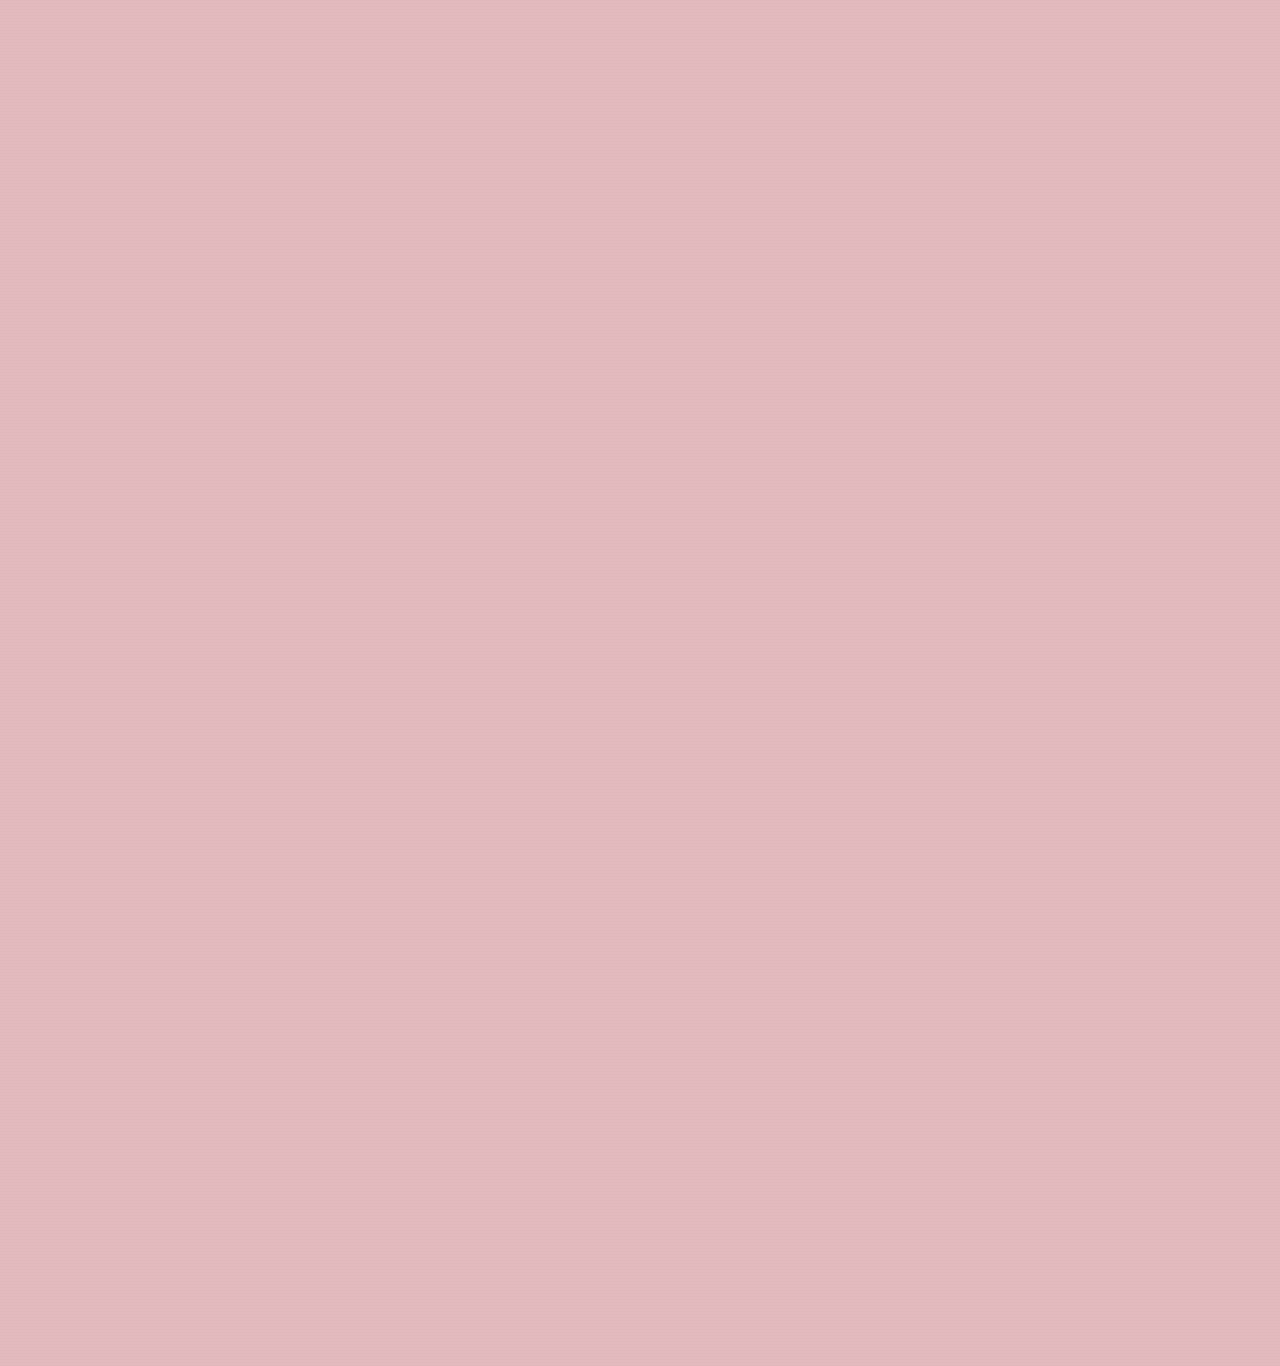
==== commit eaea273a: "Update index.html" ====
--- a/dev/index.html
+++ b/dev/index.html
@@ -12,6 +12,18 @@
 </head>
 
 <body class="dev-body">
+
+    <!-- ========================================
+     PROTEÇÃO DO SISTEMA EDITORIAL
+    ========================================= -->
+
+<style>
+    html {
+        visibility: hidden;
+    }
+</style>
+
+<script type="module" src="../js/proteger-editor.js"></script>
 
 
     <!-- ========================================
@@ -608,4 +620,4 @@
 
 </body>
 
-</html>+</html>
--- a/css/style.css
+++ b/css/style.css
@@ -3906,4 +3906,4 @@
         display: none;
     }
 
-}+}
